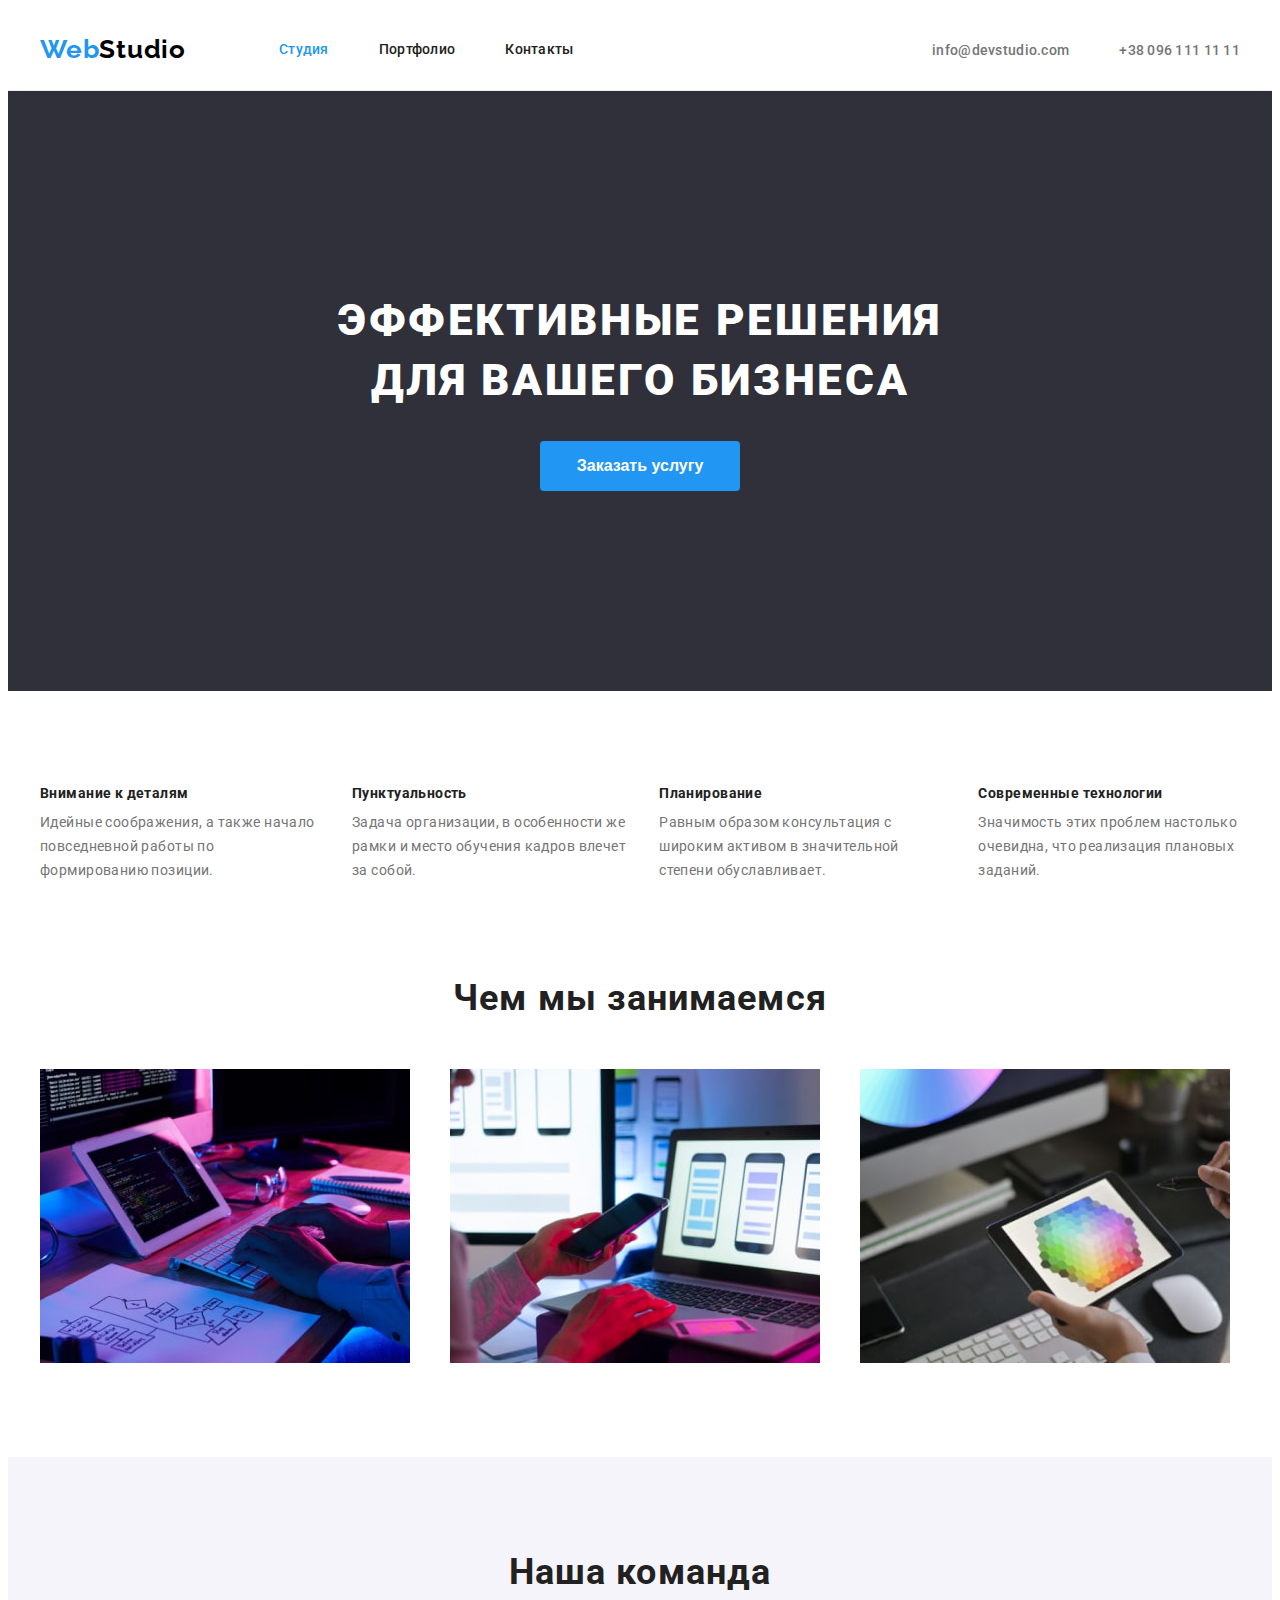
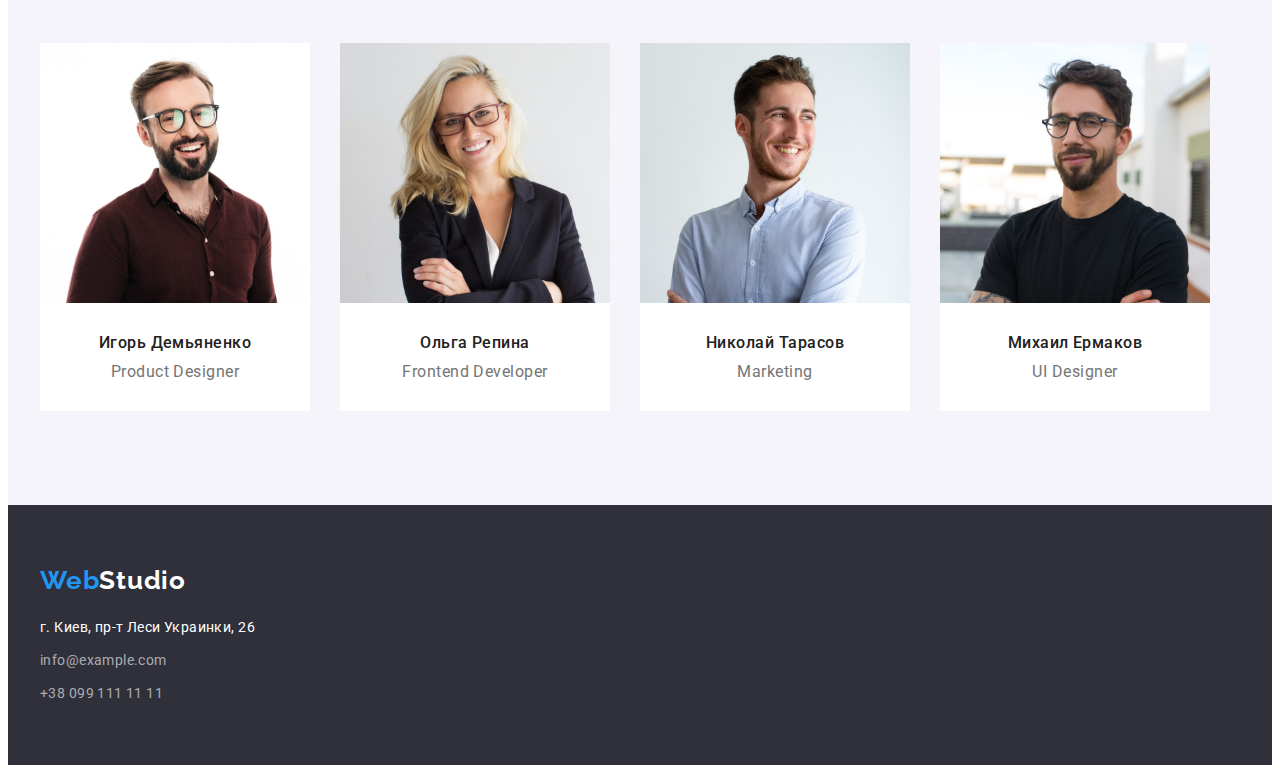
==== index.html @ a55c3e6c "start" ====
<!DOCTYPE html>
<html lang="ru">

<head>
    <meta charset="UTF-8">
    <meta http-equiv="X-UA-Compatible" content="IE=edge">
    <meta name="viewport" content="width=device-width, initial-scale=1.0">
    <title>Document</title>
    <link rel="preconnect" href="https://fonts.googleapis.com">
    <link rel="preconnect" href="https://fonts.gstatic.com" crossorigin>
    <link
        href="https://fonts.googleapis.com/css2?family=Raleway:wght@700&family=Roboto:wght@400;500;700;900&display=swap"
        rel="stylesheet">
    <link rel="stylesheet" href="https://cdnjs.cloudflare.com/ajax/libs/modern-normalize/1.1.0/modern-normalize.min.css"
        integrity="sha512-wpPYUAdjBVSE4KJnH1VR1HeZfpl1ub8YT/NKx4PuQ5NmX2tKuGu6U/JRp5y+Y8XG2tV+wKQpNHVUX03MfMFn9Q=="
        crossorigin="anonymous" referrerpolicy="no-referrer" />
    <link rel="stylesheet" href="./css/style.css">
</head>

<body>
    <header class="header">
        <div class="container header-container">
            <nav class="header-nav">
                <a href="./portfolio.html" class="header-logo link"><span class="logo-web">Web</span>Studio</a>
                <ul class="nav-list">
                    <li class="nav-item"><a class="nav-link link current" href="">Студия</a></li>
                    <li class="nav-item"><a class="nav-link link" href="./portfolio.html">Портфолио</a></li>
                    <li class="nav-item"><a class="nav-link link" href="">Контакты</a></li>
                </ul>
            </nav>
            <ul class="header-contact">
                <li class="header-contact-item"><a class="header-contact-link link"
                        href="mailto:info@devstudio.com">info@devstudio.com</a></li>
                <li class="header-contact-item"><a class="header-contact-link link" href="tel:+380961111111">+38 096 111
                        11
                        11</a></li>
            </ul>
        </div>
    </header>
    <main>
        <section class="hero">
            <div class="hero-container container">
                <h1 class="hero-title">Эффективные решения для вашего бизнеса</h1>
                <button class="btn" type="button">Заказать услугу</button>
            </div>
        </section>
        <section class="section">
            <div class="container">
                <h2 class="visually-hidden">Наши преймущества</h2>
                <ul class="hero-list list">
                    <li class="hero-item">
                        <h3 class="hero-item-title">Внимание к деталям</h3>
                        <p class="hero-item-text">Идейные соображения, а также начало повседневной работы по
                            формированию позиции.</p>
                    </li>
                    <li class="hero-item">
                        <h3 class="hero-item-title">Пунктуальность</h3>
                        <p class="hero-item-text">Задача организации, в особенности же рамки и место обучения кадров
                            влечет за собой.</p>
                    </li>
                    <li class="hero-item">
                        <h3 class="hero-item-title">Планирование</h3>
                        <p class="hero-item-text">Равным образом консультация с широким активом в значительной степени
                            обуславливает.</p>
                    </li>
                    <li class="hero-item">
                        <h3 class="hero-item-title">Современные технологии</h3>
                        <p class="hero-item-text">Значимость этих проблем настолько очевидна, что реализация плановых
                            заданий.</p>
                    </li>
                </ul>
            </div>
        </section>
        <section class="section skills">
            <div class="container">
                <h2 class="skills-title">Чем мы занимаемся</h2>
                <ul class="skills-list">
                    <li class="skills-item">
                        <img src="./img-jpeg/about/box1.jpg" alt="программирование">
                    </li>
                    <li class="skills-item"><img src="./img-jpeg/about/box2.jpg" alt="мобильные приложения">
                    </li>
                    <li class="skills-item"><img src="./img-jpeg/about/box3.jpg" alt="игры">
                    </li>
                </ul>
            </div>
        </section>
        <section class="section team">
            <div class="container">
                <h2 class="team-title">Наша команда</h2>
                <ul class="team-list">
                    <li class="team-item">
                        <img class="team-img" src="./img-jpeg/team/igor.jpg" alt="Игорь" width="270" height="260">
                        <div class="team-div"><h3 class="team-item-title">Игорь Демьяненко</h3>
                        <p class="team-item-text" lang="en">Product Designer</p></div>
                    </li>
                    <li class="team-item">
                        <img class="team-img" src="./img-jpeg/team/olga.jpg" alt="Ольга" width="270" height="260">
                        <div class="team-div"><h3 class="team-item-title">Ольга Репина</h3>
                        <p class="team-item-text" lang="en">Frontend Developer</p></div>
                    </li>
                    <li class="team-item">
                        <img class="team-img" src="./img-jpeg/team/nikolay.jpg" alt="Николай" width="270" height="260">
                        <div class="team-div"><h3 class="team-item-title">Николай Тарасов</h3>
                        <p class="team-item-text" lang="en">Marketing</p></div>
                    </li>
                    <li class="team-item">
                        <img class="team-img" src="./img-jpeg/team/mikhail.jpg" alt="Михаил" width="270" height="260">
                        <div class="team-div"><h3 class="team-item-title">Михаил Ермаков</h3>
                        <p class="team-item-text" lang="en">UI Designer</p></div>
                    </li>
                </ul>
            </div>
        </section>
    </main>
    <footer class="footer">
        <div class="container">
            <a href="./portfolio.html" class="footer-logo link"><span class="logo-web">Web</span>Studio</a>
            <address>
                <ul class="footer-list">
                    <li class="footer-item">
                        <a class="footer-item-addres link" href="google.maps">г. Киев, пр-т Леси Украинки, 26</a>
                    </li>
                    <li class="footer-item">
                        <a class="footer-item-link link" href="mailto:info@example.com">info@example.com</a>
                    </li>
                    <li class="footer-item">
                        <a class="footer-item-link link" href="tel:+380991111111">+38 099 111 11 11</a>
                    </li>
                </ul>
            </address>
        </div>
    </footer>
</body>

</html>
---- css/style.css ----
:root {
  --primary-title-color: #ffffff;
  --secondary-title-color: #212121;
  --third-title-color: #212121;
  --primary-text-color: #212121;
  --secondary-text-color: #757575;
  --header-nav-item-color: #212121;
  --header-contact-link-color: #757575;
  --accent-color: #2196f3;
}
/* calc(85 / 74) встроенный калькулятор */
p,
h1,
h2,
h3,
h4,
h5,
h6 {
  margin: 0;
}
ul {
  list-style: none;
  margin: 0;
  padding-left: 0;
}
img {
  display: block;
  max-width: 100%;
  height: auto;
}
.link {
  text-decoration: none;
}
body {
  font-family: "Roboto", sans-serif;
  letter-spacing: 0.02em;
}
.visually-hidden {
  position: absolute;
  width: 1px;
  height: 1px;
  margin: -1px;
  padding: 0;
  overflow: hidden;
  border: 0;
  clip: rect(0 0 0 0);
}
.container {
  width: 1200px;
  margin: 0 auto;
  padding-left: 15px;
  padding-right: 15px;
}
/* -------header------ */
.header {
  border-bottom: 1px solid #ececec;
}
.header-container {
  display: flex;
}
.header-nav {
  display: flex;
  align-items: center;
}
.nav-list {
  display: flex;
  align-items: center;
}
.nav-link {
  display: block;
  padding: 32px 0;
}
.header-contact {
  display: flex;
  margin-left: auto;
  align-items: center;
}
.header-contact-item:not(:last-child) {
  margin-right: 50px;
}
.header .header-logo {
  margin-right: 93px;
}
.nav-item:not(:last-child) {
  margin-right: 50px;
}
.header-logo,
.footer-logo {
  font-family: Raleway;
  font-weight: 700;
  font-size: 26px;
  line-height: calc(31 / 26);
  letter-spacing: 0.03em;
}
.header-logo {
  color: #000000;
}
.footer-logo {
  color: #ffffff;
}
.logo-web {
  color: #2196f3;
}
.nav-item {
  font-weight: 500;
  font-size: 14px;
  line-height: 1.3;
  letter-spacing: 0.02em;
  color: var(--header-nav-item-color);
}
.nav-link {
  color: var(--header-nav-item-color);
}
.nav-link:hover {
  cursor: pointer;
  color: var(--accent-color);
}
.current {
  color: #2196f3;
}
.header-contact-link {
  font-weight: 500;
  font-size: 14px;
  line-height: 1.3;
  letter-spacing: 0.02em;
  color: var(--header-contact-link-color);
}
.header-contact-link:hover,
.header-contact-link:focus {
  color: var(--accent-color);
}
/*--------- hero------ */
.btn {
  width: 200px;
  height: 50px;
  cursor: pointer;
  font-weight: 700;
  font-size: 16px;
  line-height: 1.88;
  color: #ffffff;
  background-color: #2196f3;
  border: transparent;
  border-radius: 4px;
  -webkit-border-radius: 4px;
  -moz-border-radius: 4px;
  -ms-border-radius: 4px;
  -o-border-radius: 4px;
}
.hero-title {
  max-width: 696px;
  margin: 0 auto;
}
.hero-container {
  display: flex;
  flex-direction: column;
  align-items: center;
}
.section {
  padding-top: 94px;
  padding-bottom: 94px;
}
.hero-list {
  display: flex;
}
.hero-item:not(:last-child) {
  margin-right: 30px;
}
.hero-title {
  font-weight: 900;
  font-size: 44px;
  line-height: 1.36;
  text-align: center;
  letter-spacing: 0.06em;
  text-transform: uppercase;
  color: var(--primary-title-color);
  margin-bottom: 30px;
}
.hero {
  background-color: #2f303a;
  padding-top: 200px;
  padding-bottom: 200px;
}
.hero-item-title {
  font-weight: 700;
  font-size: 14px;
  line-height: calc(16 / 14);
  letter-spacing: 0.03em;
  color: var(--third-title-color);
  margin-bottom: 10px;
}
.hero-item-text {
  font-weight: 400;
  font-size: 14px;
  line-height: 1.71;
  letter-spacing: 0.03em;
  color: var(--secondary-text-color);
}

/*--------- skills------ */

.skills {
  padding-top: 0;
}
.skills-list {
  display: flex;
}
.skills-title {
  margin-bottom: 50px;
}
.skills-item {
  flex-basis: calc((100% - 60px) / 3);
}
.skills-item:not(:last-child) {
  margin-right: 30px;
}
.skills-title,
.team-title {
  font-weight: 700;
  font-size: 36px;
  line-height: calc(42 / 36);
  text-align: center;
  letter-spacing: 0.03em;
  color: var(--secondary-title-color);
}
/*--------- team------ */
.team {
  background-color: #f5f4fa;
}
.team-title {
  margin-bottom: 50px;
}
.team-list {
  display: flex;
}
.team-item:not(:last-child) {
  margin-right: 30px;
}
.team-div {
  padding-top: 30px;
  padding-bottom: 30px;
  background-color: #ffffff;
}
.team-item-title {
  font-weight: 500;
  font-size: 16px;
  line-height: calc(19 / 16);
  text-align: center;
  letter-spacing: 0.03em;
  color: var(--third-title-color);
  margin-bottom: 10px;
}
.team-item-text {
  font-weight: 400;
  font-size: 16px;
  line-height: calc(19 / 16);
  text-align: center;
  letter-spacing: 0.03em;
  color: var(--secondary-text-color);
}
/* -------- footer------ */
.footer {
  background-color: #2f303a;
  padding-top: 60px;
  padding-bottom: 60px;
}
.footer-logo {
  display: inline-block;
  margin-bottom: 20px;
}
.footer-item:not(:last-child) {
  margin-bottom: 9px;
}
.footer-item-addres,
.footer-item-link {
  font-style: normal;
  font-weight: 400;
  font-size: 14px;
  line-height: 1.71;
  letter-spacing: 0.03em;
  color: #ffffff;
}
.footer-item-link {
  color: rgba(255, 255, 255, 0.6);
}
/*--------- portfolio------ */
/*--------- filter------ */
.filter-container {
  padding: 20px 24px;
  border-right: 1px solid #eeeeee;
  border-bottom: 1px solid #eeeeee;
  border-left: 1px solid #eeeeee;
}
.filter-list {
  display: flex;
  justify-content: center;
  margin-bottom: 50px;
}
.filter-item:not(:last-child) {
  margin-right: 8px;
}
.filter-about {
  display: flex;
  flex-wrap: wrap;
  margin: -15px;
}
.filter-about-item {
  flex-basis: calc((100% - 90px) / 3);
  margin: 15px;
}
.filter-about-item:nth-child(-n + 3) {
  margin-top: 0;
}
.filter-about-title {
  margin-bottom: 4px;
}
.filter-btn {
  padding: 6px 22px;
  cursor: pointer;
  border: transparent;
  border-radius: 4px;
  -webkit-border-radius: 4px;
  -moz-border-radius: 4px;
  -ms-border-radius: 4px;
  -o-border-radius: 4px;
}
.filter-btn,
.filter-btn:hover,
.filter-btn:focus {
  font-family: inherit;
  border: none;
  font-weight: 500;
  font-size: 16px;
  line-height: 1.62;
  text-align: center;
  letter-spacing: 0.03em;
  color: #212121;
  border-radius: 4px;
  background-color: #f5f4fa;
}
.filter-btn:hover,
.filter-btn:focus {
  cursor: pointer;
  color: #ffffff;
  background-color: #2196f3;
}
.filter-about-title {
  font-weight: 700;
  font-size: 18px;
  line-height: 2;
  letter-spacing: 0.06em;
  color: var(--third-title-color);
}
.filter-about-text {
  font-size: 16px;
  line-height: 1.87;
  letter-spacing: 0.03em;
  color: var(--secondary-text-color);
}
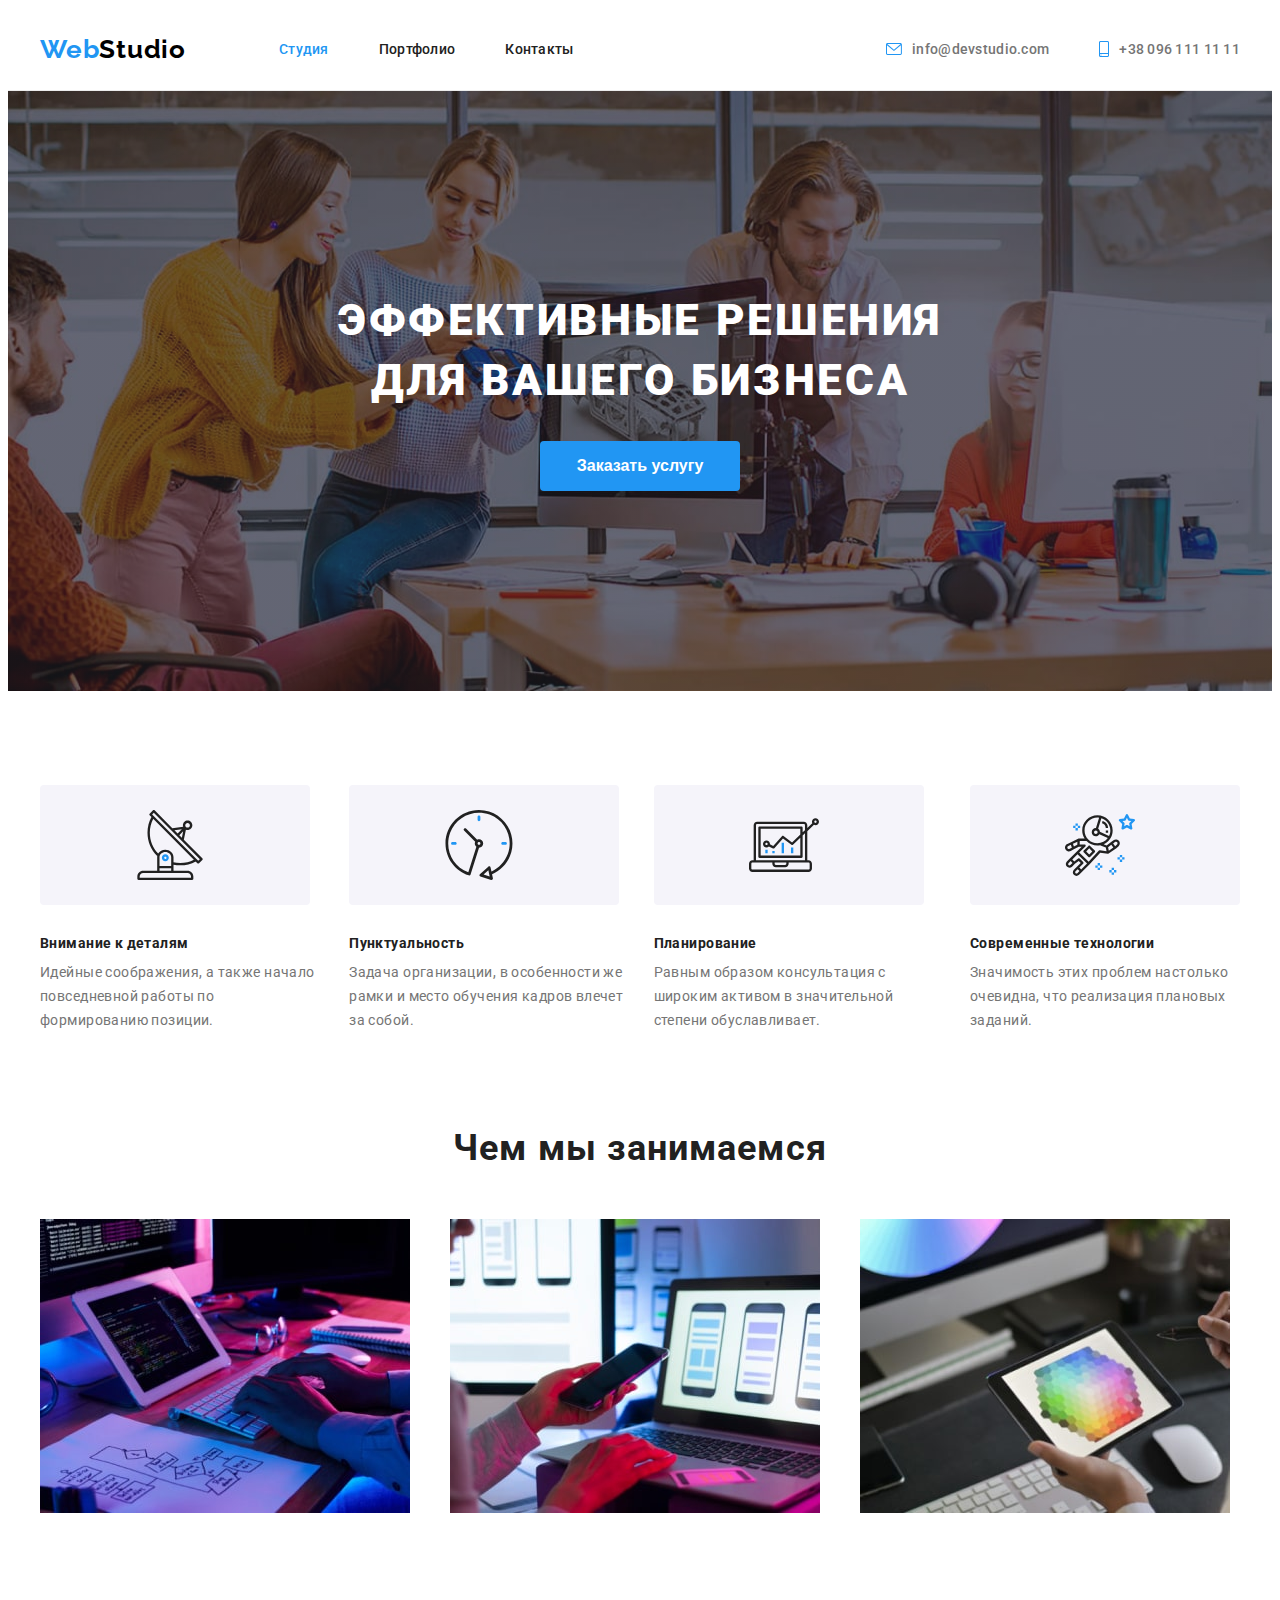
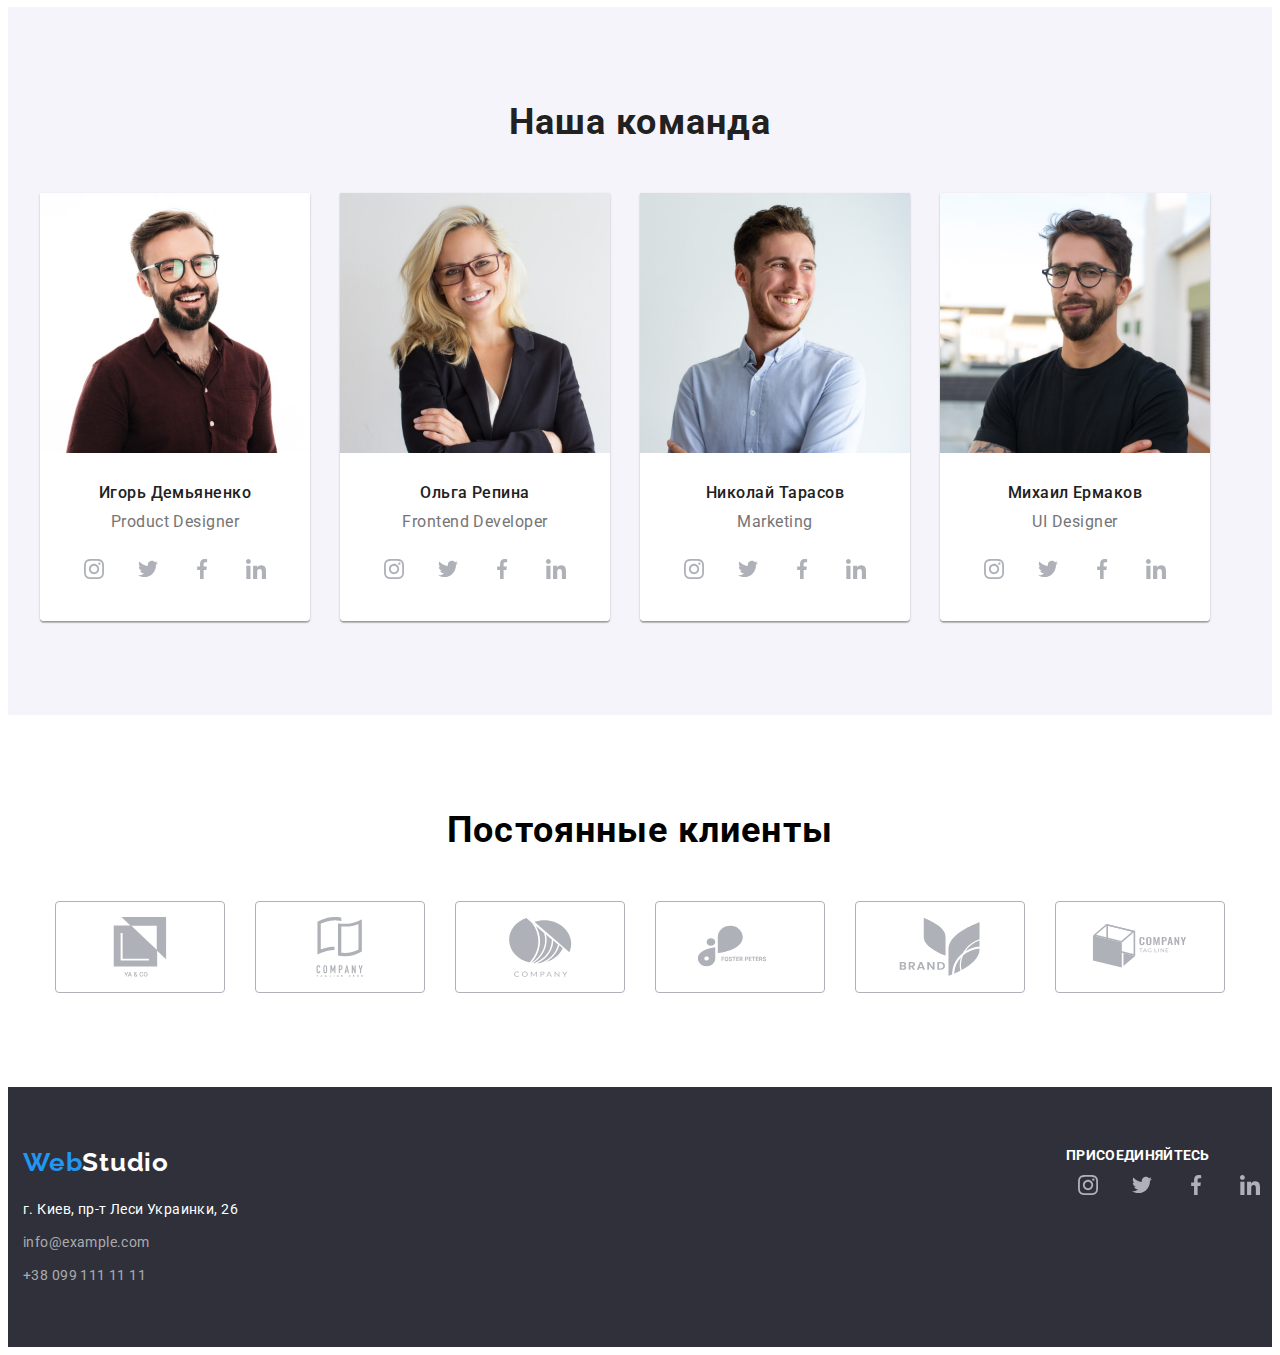
==== commit 010f2ccb: "start" ====
--- a/index.html
+++ b/index.html
@@ -29,9 +29,14 @@
                 </ul>
             </nav>
             <ul class="header-contact">
-                <li class="header-contact-item"><a class="header-contact-link link"
-                        href="mailto:info@devstudio.com">info@devstudio.com</a></li>
-                <li class="header-contact-item"><a class="header-contact-link link" href="tel:+380961111111">+38 096 111
+                <li class="header-contact-item"><a class="header-contact-link link" href="mailto:info@devstudio.com">
+                        <svg class="contact-icon" width="16" height="12">
+                            <use href="./img-jpeg/icon/sprite.svg#icon-envelope"></use>
+                        </svg>info@devstudio.com</a></li>
+                <li class="header-contact-item"><a class="header-contact-link link" href="tel:+380961111111">
+                        <svg class="contact-icon" width="10" height="16">
+                            <use href="./img-jpeg/icon/sprite.svg#icon-smartphone"></use>
+                        </svg>+38 096 111
                         11
                         11</a></li>
             </ul>
@@ -46,24 +51,45 @@
         </section>
         <section class="section">
             <div class="container">
+
                 <h2 class="visually-hidden">Наши преймущества</h2>
                 <ul class="hero-list list">
                     <li class="hero-item">
+                        <div class="hero-div-svg">
+                            <svg class="contact-icon" width="70" height="70">
+                                <use href="./img-jpeg/icon/sprite.svg#icon-antenna"></use>
+                            </svg>
+                        </div>
                         <h3 class="hero-item-title">Внимание к деталям</h3>
                         <p class="hero-item-text">Идейные соображения, а также начало повседневной работы по
                             формированию позиции.</p>
                     </li>
                     <li class="hero-item">
+                        <div class="hero-div-svg">
+                            <svg class="contact-icon" width="70" height="70">
+                                <use href="./img-jpeg/icon/sprite.svg#icon-clock"></use>
+                            </svg>
+                        </div>
                         <h3 class="hero-item-title">Пунктуальность</h3>
                         <p class="hero-item-text">Задача организации, в особенности же рамки и место обучения кадров
                             влечет за собой.</p>
                     </li>
                     <li class="hero-item">
+                        <div class="hero-div-svg">
+                            <svg class="contact-icon" width="70" height="70">
+                                <use href="./img-jpeg/icon/sprite.svg#icon-diagram"></use>
+                            </svg>
+                        </div>
                         <h3 class="hero-item-title">Планирование</h3>
                         <p class="hero-item-text">Равным образом консультация с широким активом в значительной степени
                             обуславливает.</p>
                     </li>
                     <li class="hero-item">
+                        <div class="hero-div-svg">
+                            <svg class="contact-icon" width="70" height="70">
+                                <use href="./img-jpeg/icon/sprite.svg#icon-astronaut"></use>
+                            </svg>
+                        </div>
                         <h3 class="hero-item-title">Современные технологии</h3>
                         <p class="hero-item-text">Значимость этих проблем настолько очевидна, что реализация плановых
                             заданий.</p>
@@ -91,26 +117,184 @@
                 <ul class="team-list">
                     <li class="team-item">
                         <img class="team-img" src="./img-jpeg/team/igor.jpg" alt="Игорь" width="270" height="260">
-                        <div class="team-div"><h3 class="team-item-title">Игорь Демьяненко</h3>
-                        <p class="team-item-text" lang="en">Product Designer</p></div>
+                        <div class="team-div">
+                            <h3 class="team-item-title">Игорь Демьяненко</h3>
+                            <p class="team-item-text" lang="en">Product Designer</p>
+                            <ul class="team-social social-list">
+                                <li class="social-item list">
+                                    <a href="" class="social-link link">
+                                        <svg class="social-icon">
+                                            <use href="./img-jpeg/icon/sprite.svg#icon-instagram "></use>
+                                        </svg>
+                                    </a>
+                                </li>
+                                <li class="social-item list">
+                                    <a href="" class="social-link link">
+                                        <svg class="social-icon">
+                                            <use href="./img-jpeg/icon/sprite.svg#icon-twitter "></use>
+                                        </svg>
+                                    </a>
+                                </li>
+                                <li class="social-item list">
+                                    <a href="" class="social-link link">
+                                        <svg class="social-icon">
+                                            <use href="./img-jpeg/icon/sprite.svg#icon-facebook "></use>
+                                        </svg>
+                                    </a>
+                                </li>
+                                <li class="social-item list">
+                                    <a href="" class="social-link link">
+                                        <svg class="social-icon">
+                                            <use href="./img-jpeg/icon/sprite.svg#icon-linkedin "></use>
+                                        </svg>
+                                    </a>
+                                </li>
+                            </ul>
+                        </div>
                     </li>
                     <li class="team-item">
                         <img class="team-img" src="./img-jpeg/team/olga.jpg" alt="Ольга" width="270" height="260">
-                        <div class="team-div"><h3 class="team-item-title">Ольга Репина</h3>
-                        <p class="team-item-text" lang="en">Frontend Developer</p></div>
+                        <div class="team-div">
+                            <h3 class="team-item-title">Ольга Репина</h3>
+                            <p class="team-item-text" lang="en">Frontend Developer</p>
+                            <ul class="team-social social-list">
+                                <li class="social-item list">
+                                    <a href="" class="social-link link">
+                                        <svg class="social-icon">
+                                            <use href="./img-jpeg/icon/sprite.svg#icon-instagram "></use>
+                                        </svg>
+                                    </a>
+                                </li>
+                                <li class="social-item list">
+                                    <a href="" class="social-link link">
+                                        <svg class="social-icon">
+                                            <use href="./img-jpeg/icon/sprite.svg#icon-twitter "></use>
+                                        </svg>
+                                    </a>
+                                </li>
+                                <li class="social-item list">
+                                    <a href="" class="social-link link">
+                                        <svg class="social-icon">
+                                            <use href="./img-jpeg/icon/sprite.svg#icon-facebook "></use>
+                                        </svg>
+                                    </a>
+                                </li>
+                                <li class="social-item list">
+                                    <a href="" class="social-link link">
+                                        <svg class="social-icon">
+                                            <use href="./img-jpeg/icon/sprite.svg#icon-linkedin "></use>
+                                        </svg>
+                                    </a>
+                                </li>
+                            </ul>
+                        </div>
                     </li>
                     <li class="team-item">
                         <img class="team-img" src="./img-jpeg/team/nikolay.jpg" alt="Николай" width="270" height="260">
-                        <div class="team-div"><h3 class="team-item-title">Николай Тарасов</h3>
-                        <p class="team-item-text" lang="en">Marketing</p></div>
+                        <div class="team-div">
+                            <h3 class="team-item-title">Николай Тарасов</h3>
+                            <p class="team-item-text" lang="en">Marketing</p>
+                            <ul class="team-social social-list">
+                                <li class="social-item list">
+                                    <a href="" class="social-link link">
+                                        <svg class="social-icon">
+                                            <use href="./img-jpeg/icon/sprite.svg#icon-instagram "></use>
+                                        </svg>
+                                    </a>
+                                </li>
+                                <li class="social-item list">
+                                    <a href="" class="social-link link">
+                                        <svg class="social-icon">
+                                            <use href="./img-jpeg/icon/sprite.svg#icon-twitter "></use>
+                                        </svg>
+                                    </a>
+                                </li>
+                                <li class="social-item list">
+                                    <a href="" class="social-link link">
+                                        <svg class="social-icon">
+                                            <use href="./img-jpeg/icon/sprite.svg#icon-facebook "></use>
+                                        </svg>
+                                    </a>
+                                </li>
+                                <li class="social-item list">
+                                    <a href="" class="social-link link">
+                                        <svg class="social-icon">
+                                            <use href="./img-jpeg/icon/sprite.svg#icon-linkedin "></use>
+                                        </svg>
+                                    </a>
+                                </li>
+                            </ul>
+                        </div>
                     </li>
                     <li class="team-item">
                         <img class="team-img" src="./img-jpeg/team/mikhail.jpg" alt="Михаил" width="270" height="260">
-                        <div class="team-div"><h3 class="team-item-title">Михаил Ермаков</h3>
-                        <p class="team-item-text" lang="en">UI Designer</p></div>
+                        <div class="team-div">
+                            <h3 class="team-item-title">Михаил Ермаков</h3>
+                            <p class="team-item-text" lang="en">UI Designer</p>
+                            <ul class="team-social social-list">
+                                <li class="social-item list">
+                                    <a href="" class="social-link link">
+                                        <svg class="social-icon">
+                                            <use href="./img-jpeg/icon/sprite.svg#icon-instagram "></use>
+                                        </svg>
+                                    </a>
+                                </li>
+                                <li class="social-item list">
+                                    <a href="" class="social-link link">
+                                        <svg class="social-icon">
+                                            <use href="./img-jpeg/icon/sprite.svg#icon-twitter "></use>
+                                        </svg>
+                                    </a>
+                                </li>
+                                <li class="social-item list">
+                                    <a href="" class="social-link link">
+                                        <svg class="social-icon">
+                                            <use href="./img-jpeg/icon/sprite.svg#icon-facebook "></use>
+                                        </svg>
+                                    </a>
+                                </li>
+                                <li class="social-item list">
+                                    <a href="" class="social-link link">
+                                        <svg class="social-icon">
+                                            <use href="./img-jpeg/icon/sprite.svg#icon-linkedin "></use>
+                                        </svg>
+                                    </a>
+                                </li>
+                            </ul>
+                        </div>
                     </li>
                 </ul>
             </div>
+        </section>
+        <section class="section">
+            <h2 class="clients-title">Постоянные клиенты</h2>
+            <ul class="clients-list ">
+                <li class="clients-item"><a class="clients-link" href=""><svg class="clients-svg" width="106"
+                            height="60">
+                            <use href="./img-jpeg/icon/sprite.svg#icon-group "></use>
+                        </svg></a></li>
+                <li class="clients-item"><a class="clients-link" href=""><svg class="clients-svg" width="106"
+                            height="60">
+                            <use href="./img-jpeg/icon/sprite.svg#icon-group1 "></use>
+                        </svg></a></li>
+                <li class="clients-item"><a class="clients-link" href=""><svg class="clients-svg" width="106"
+                            height="60">
+                            <use href="./img-jpeg/icon/sprite.svg#icon-group2 "></use>
+                        </svg></a></li>
+                <li class="clients-item"><a class="clients-link" href=""><svg class="clients-svg" width="106"
+                            height="60">
+                            <use href="./img-jpeg/icon/sprite.svg#icon-group3 "></use>
+                        </svg></a></li>
+                <li class="clients-item"><a class="clients-link" href=""><svg class="clients-svg" width="106"
+                            height="60">
+                            <use href="./img-jpeg/icon/sprite.svg#icon-group4 "></use>
+                        </svg></a></li>
+                <li class="clients-item"><a class="clients-link" href=""><svg class="clients-svg" width="106"
+                            height="60">
+                            <use href="./img-jpeg/icon/sprite.svg#icon-group5 "></use>
+                        </svg></a></li>
+
+            </ul>
         </section>
     </main>
     <footer class="footer">
@@ -130,6 +314,39 @@
                 </ul>
             </address>
         </div>
+        <div>
+            <p class="footer-text">присоединяйтесь</p>
+            <ul class="team-social social-list">
+                <li class="social-item list">
+                    <a href="" class="social-link link">
+                        <svg class="social-icon">
+                            <use href="./img-jpeg/icon/sprite.svg#icon-instagram "></use>
+                        </svg>
+                    </a>
+                </li>
+                <li class="social-item list">
+                    <a href="" class="social-link link">
+                        <svg class="social-icon">
+                            <use href="./img-jpeg/icon/sprite.svg#icon-twitter "></use>
+                        </svg>
+                    </a>
+                </li>
+                <li class="social-item list">
+                    <a href="" class="social-link link">
+                        <svg class="social-icon">
+                            <use href="./img-jpeg/icon/sprite.svg#icon-facebook "></use>
+                        </svg>
+                    </a>
+                </li>
+                <li class="social-item list">
+                    <a href="" class="social-link link">
+                        <svg class="social-icon">
+                            <use href="./img-jpeg/icon/sprite.svg#icon-linkedin "></use>
+                        </svg>
+                    </a>
+                </li>
+            </ul>
+        </div>
     </footer>
 </body>
 
--- a/css/style.css
+++ b/css/style.css
@@ -75,6 +75,14 @@
   margin-left: auto;
   align-items: center;
 }
+.contact-icon {
+  fill: currentColor;
+  margin-right: 10px;
+}
+.header-contact-item {
+  display: inline-block;
+}
+
 .header-contact-item:not(:last-child) {
   margin-right: 50px;
 }
@@ -119,12 +127,20 @@
   color: #2196f3;
 }
 .header-contact-link {
+  display: flex;
+  padding-top: 32px;
+  padding-bottom: 32px;
   font-weight: 500;
   font-size: 14px;
   line-height: 1.3;
   letter-spacing: 0.02em;
   color: var(--header-contact-link-color);
-}
+  align-items: center;
+}
+/* .contact-icon {
+  color: red;
+} */
+.contact-icon,
 .header-contact-link:hover,
 .header-contact-link:focus {
   color: var(--accent-color);
@@ -146,6 +162,17 @@
   -ms-border-radius: 4px;
   -o-border-radius: 4px;
 }
+.hero {
+  flex-grow: 1;
+  background-image: linear-gradient(
+      rgba(47, 48, 58, 0.4),
+      rgba(47, 48, 58, 0.4)
+    ),
+    url(../img-jpeg/background/family.jpg);
+  background-repeat: no-repeat;
+  background-position: center;
+  background-size: cover;
+}
 .hero-title {
   max-width: 696px;
   margin: 0 auto;
@@ -195,7 +222,18 @@
   letter-spacing: 0.03em;
   color: var(--secondary-text-color);
 }
-
+.hero-div-svg {
+  width: 270px;
+  height: 120px;
+  left: 215px;
+  top: 774px;
+  background: #f5f4fa;
+  border-radius: 4px;
+  display: flex;
+  justify-content: center;
+  align-items: center;
+  margin-bottom: 30px;
+}
 /*--------- skills------ */
 
 .skills {
@@ -232,6 +270,10 @@
 .team-list {
   display: flex;
 }
+.team-item{
+  box-shadow: 0px 1px 3px rgba(0, 0, 0, 0.12), 0px 1px 1px rgba(0, 0, 0, 0.14), 0px 2px 1px rgba(0, 0, 0, 0.2);
+border-radius: 0px 0px 4px 4px;
+}
 .team-item:not(:last-child) {
   margin-right: 30px;
 }
@@ -239,6 +281,7 @@
   padding-top: 30px;
   padding-bottom: 30px;
   background-color: #ffffff;
+border-radius: 0px 0px 4px 4px;
 }
 .team-item-title {
   font-weight: 500;
@@ -256,9 +299,94 @@
   text-align: center;
   letter-spacing: 0.03em;
   color: var(--secondary-text-color);
+  margin-bottom: 16px;
+}
+.social-item {
+  width: 44px;
+  height: 44px;
+}
+.social-link {
+  width: 100%;
+  height: 100%;
+  display: block;
+  border-radius: 50%;
+  display: flex;
+  align-items: center;
+  justify-content: center;
+}
+.social-link:hover,
+.social-link:focus {
+  background-color: #2196f3;
+}
+.social-link .social-icon:hover,
+.social-link .social-icon:focus {
+  fill: #ffffff;
+}
+.social-item:not(:last-child) {
+  margin-right: 10px;
+}
+.social-list {
+  display: flex;
+  justify-content: center;
+}
+.social-icon {
+  width: 20px;
+  height: 20px;
+  fill: #afb1b8;
+}
+/* -------- clients------ */
+.clients-title {
+  padding-bottom: 50px;
+  font-weight: 700;
+  font-size: 36px;
+  line-height: calc(42 / 36);
+  justify-content: center;
+  text-align: center;
+  letter-spacing: 0.03em;
+}
+.clients-list {
+  display: flex;
+  justify-content: center;
+  align-items: center;
+}
+.clients-link {
+  display: flex;
+  justify-content: center;
+  align-items: center;
+  width: 170px;
+  height: 92px;
+  border: 1px solid #afb1b8;
+  box-sizing: border-box;
+  border-radius: 4px;
+}
+.clients-item {
+  display: flex;
+  justify-content: center;
+  align-items: center;
+}
+.clients-item:not(:last-child) {
+  margin-right: 30px;
+}
+.clients-svg {
+  fill: #afb1b8;
+  align-content: center;
+  justify-content: center;
+}
+.clients-svg:focus,
+.clients-svg:hover {
+  fill: blue;
+}
+.clients-svg:hover,
+.clients-svg:focus {
+  fill: #2196f3;
+}
+.clients-link:hover,
+.clients-link:focus {
+  border-color: #2196f3;
 }
 /* -------- footer------ */
 .footer {
+  display: flex;
   background-color: #2f303a;
   padding-top: 60px;
   padding-bottom: 60px;
@@ -281,6 +409,17 @@
 }
 .footer-item-link {
   color: rgba(255, 255, 255, 0.6);
+}
+.footer-text {
+  font-weight: bold;
+font-size: 14px;
+line-height: calc(16 / 14)
+letter-spacing: 0.03em;
+text-transform: uppercase;
+color: #ffffff;
+}
+.footer-list{
+  margin-right: 70px;
 }
 /*--------- portfolio------ */
 /*--------- filter------ */
@@ -318,14 +457,6 @@
   cursor: pointer;
   border: transparent;
   border-radius: 4px;
-  -webkit-border-radius: 4px;
-  -moz-border-radius: 4px;
-  -ms-border-radius: 4px;
-  -o-border-radius: 4px;
-}
-.filter-btn,
-.filter-btn:hover,
-.filter-btn:focus {
   font-family: inherit;
   border: none;
   font-weight: 500;
@@ -333,9 +464,13 @@
   line-height: 1.62;
   text-align: center;
   letter-spacing: 0.03em;
+  border-radius: 4px;
+}
+.filter-btn:hover,
+.filter-btn:focus {
   color: #212121;
-  border-radius: 4px;
   background-color: #f5f4fa;
+  box-shadow: 0px 3px 1px rgba(0, 0, 0, 0.1), 0px 1px 2px rgba(0, 0, 0, 0.08), 0px 2px 2px rgba(0, 0, 0, 0.12);
 }
 .filter-btn:hover,
 .filter-btn:focus {
@@ -356,3 +491,10 @@
   letter-spacing: 0.03em;
   color: var(--secondary-text-color);
 }
+.filter-about-item:focus,
+.filter-about-item:hover{
+  
+  filter: drop-shadow(0px 4px 4px rgba(0, 0, 0, 0.25));
+}
+
+
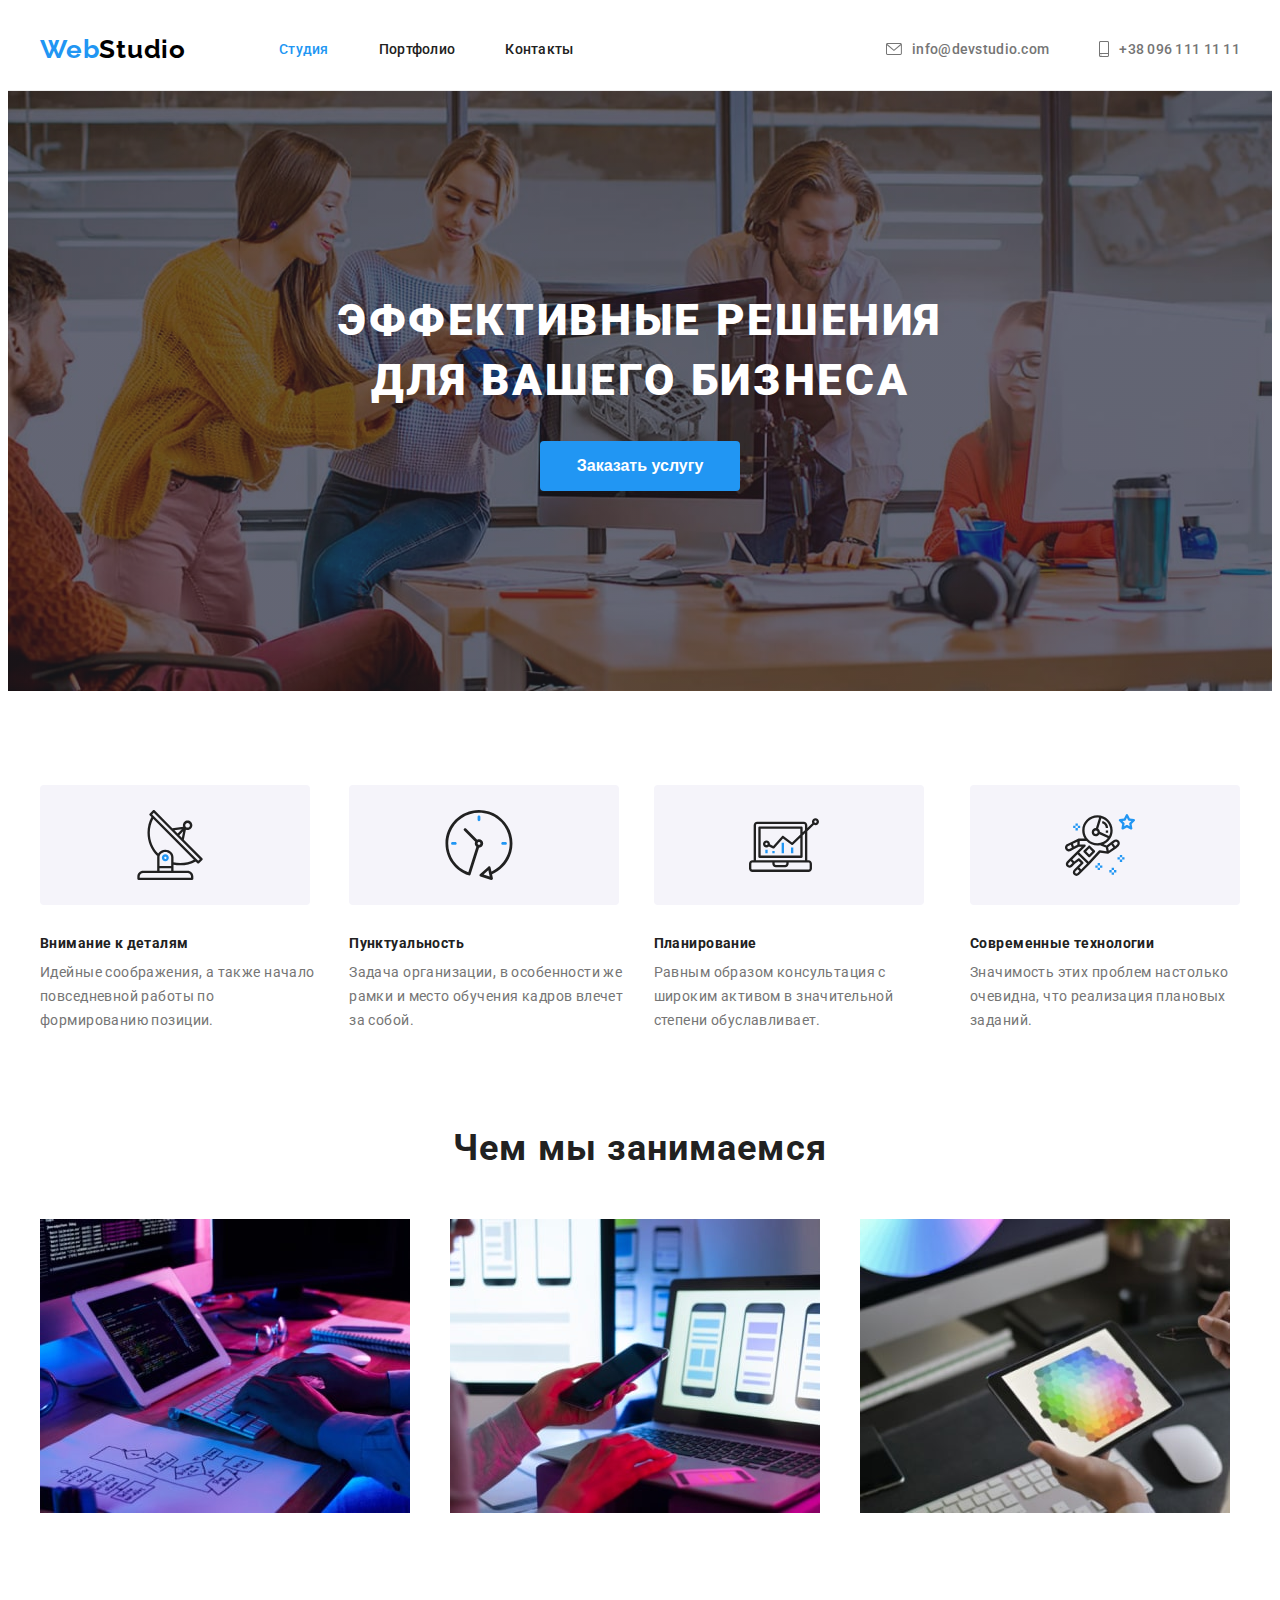
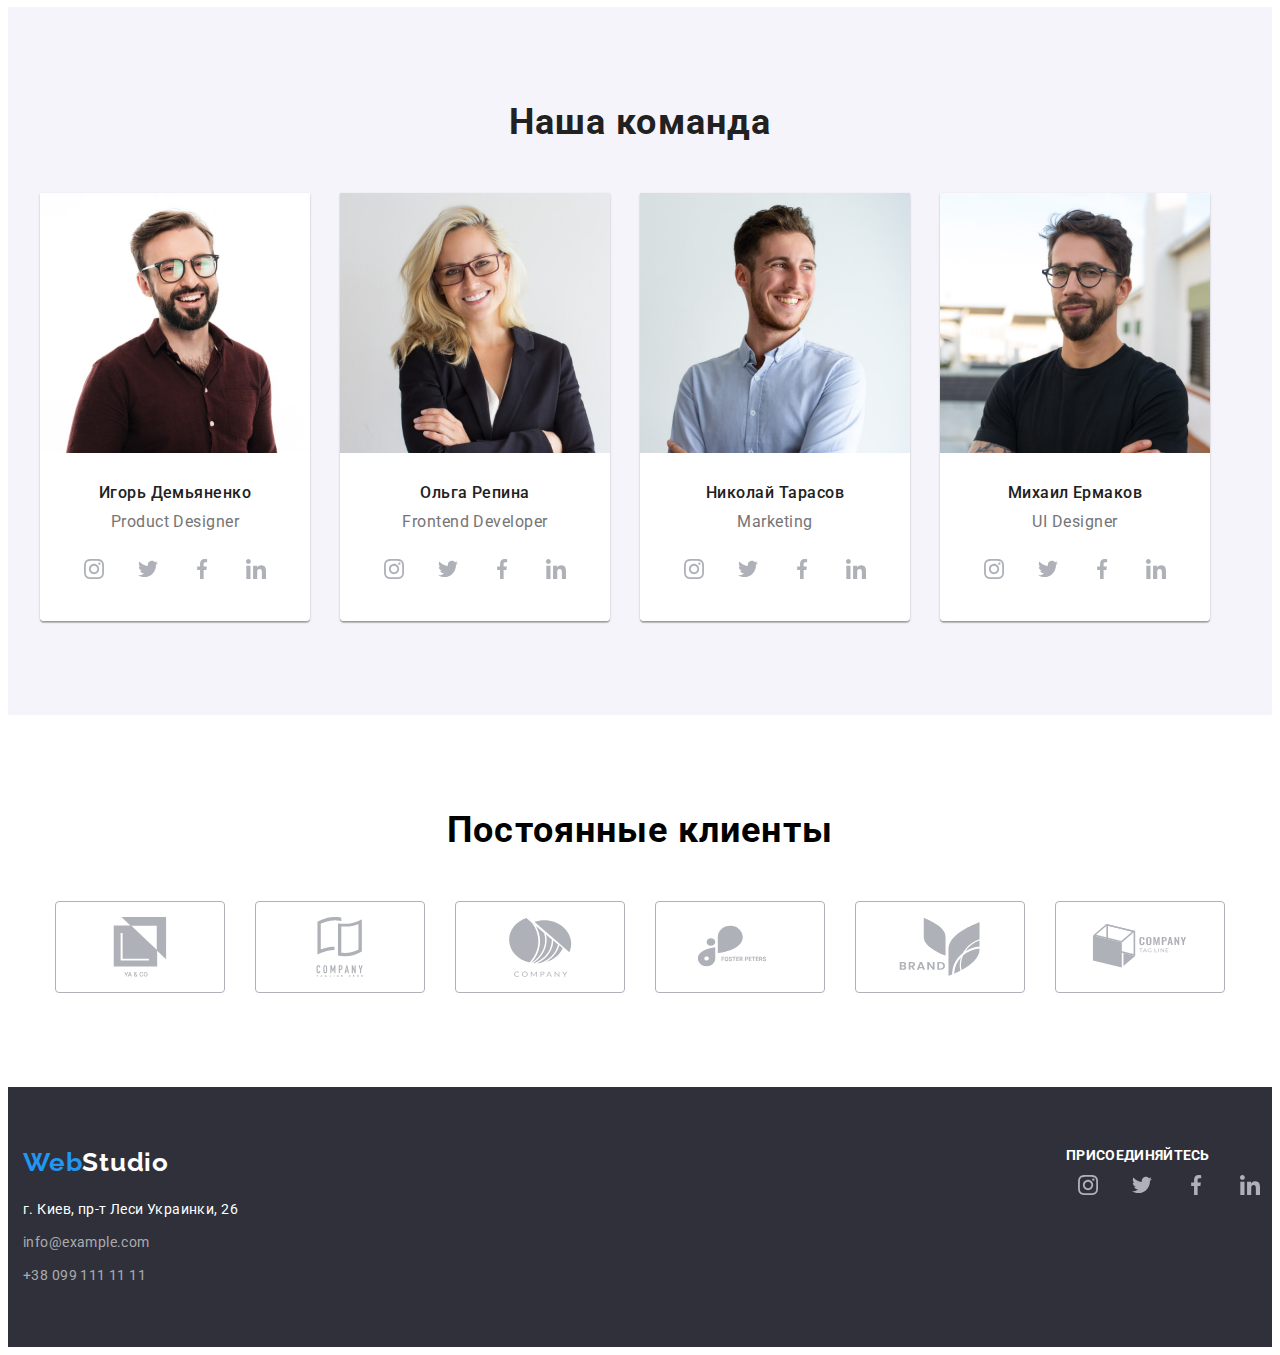
==== commit bc8de968: "финиш" ====
--- a/index.html
+++ b/index.html
@@ -51,7 +51,6 @@
         </section>
         <section class="section">
             <div class="container">
-
                 <h2 class="visually-hidden">Наши преймущества</h2>
                 <ul class="hero-list list">
                     <li class="hero-item">
@@ -293,7 +292,6 @@
                             height="60">
                             <use href="./img-jpeg/icon/sprite.svg#icon-group5 "></use>
                         </svg></a></li>
-
             </ul>
         </section>
     </main>
--- a/css/style.css
+++ b/css/style.css
@@ -82,7 +82,6 @@
 .header-contact-item {
   display: inline-block;
 }
-
 .header-contact-item:not(:last-child) {
   margin-right: 50px;
 }
@@ -137,10 +136,6 @@
   color: var(--header-contact-link-color);
   align-items: center;
 }
-/* .contact-icon {
-  color: red;
-} */
-.contact-icon,
 .header-contact-link:hover,
 .header-contact-link:focus {
   color: var(--accent-color);
@@ -235,7 +230,6 @@
   margin-bottom: 30px;
 }
 /*--------- skills------ */
-
 .skills {
   padding-top: 0;
 }
@@ -318,8 +312,8 @@
 .social-link:focus {
   background-color: #2196f3;
 }
-.social-link .social-icon:hover,
-.social-link .social-icon:focus {
+.social-link:hover .social-icon,
+.social-link:focus .social-icon {
   fill: #ffffff;
 }
 .social-item:not(:last-child) {
@@ -372,15 +366,11 @@
   align-content: center;
   justify-content: center;
 }
-.clients-svg:focus,
-.clients-svg:hover {
-  fill: blue;
-}
-.clients-svg:hover,
-.clients-svg:focus {
+.clients-link:hover .clients-svg,
+.clients-link:focus .clients-svg{
   fill: #2196f3;
 }
-.clients-link:hover,
+.clients-link:hover ,
 .clients-link:focus {
   border-color: #2196f3;
 }
@@ -445,9 +435,6 @@
 .filter-about-item {
   flex-basis: calc((100% - 90px) / 3);
   margin: 15px;
-}
-.filter-about-item:nth-child(-n + 3) {
-  margin-top: 0;
 }
 .filter-about-title {
   margin-bottom: 4px;
@@ -491,10 +478,10 @@
   letter-spacing: 0.03em;
   color: var(--secondary-text-color);
 }
-.filter-about-item:focus,
-.filter-about-item:hover{
-  
-  filter: drop-shadow(0px 4px 4px rgba(0, 0, 0, 0.25));
-}
+.about-link{
+  display: block;
+}
+.about-link:focus,
+.about-link:hover{box-shadow: 0px 1px 1px rgb(0 0 0 / 12%), 0px 4px 4px rgb(0 0 0 / 6%), 1px 4px 6px rgb(0 0 0 / 16%);}
 
 
